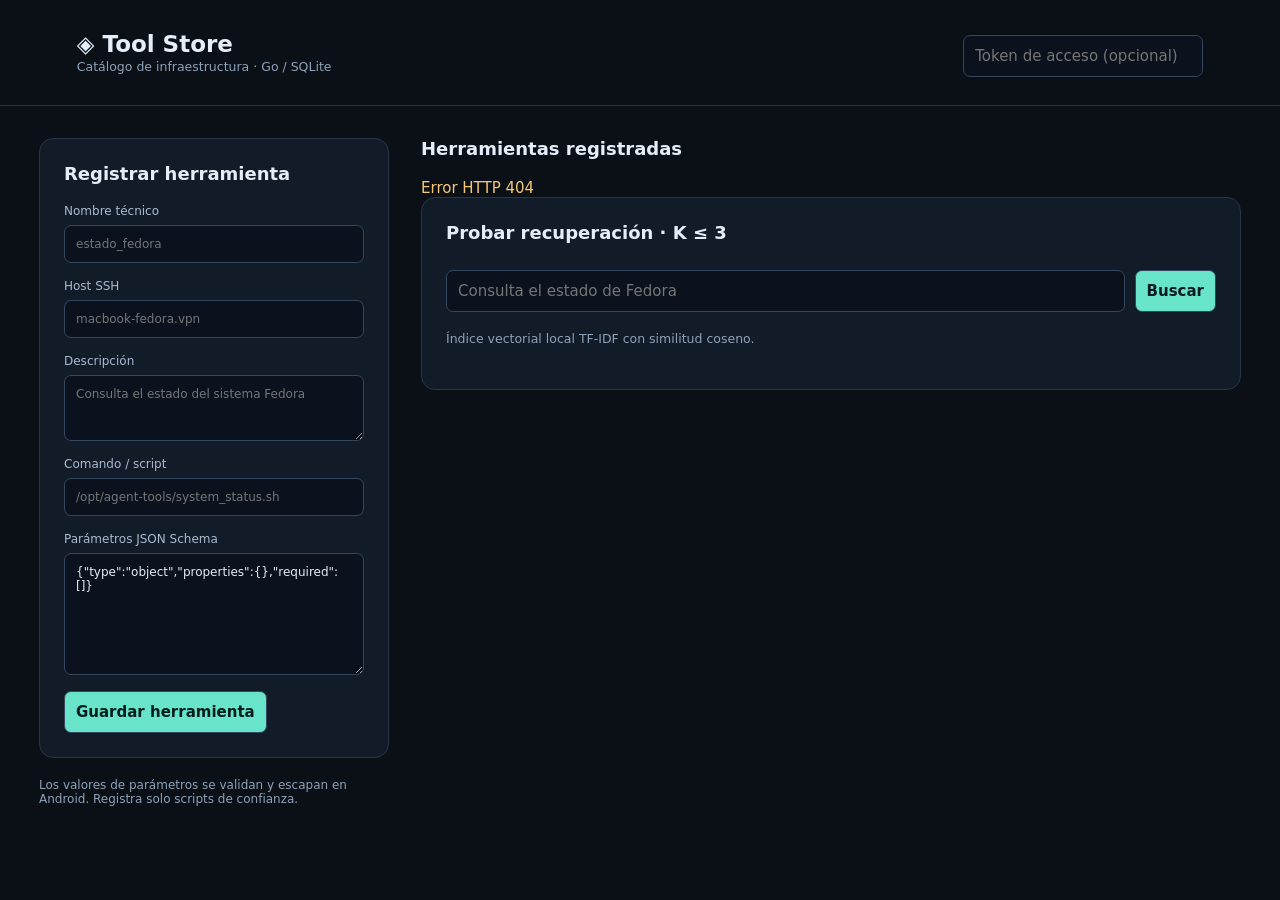
==== toolstore/web/index.html @ e9a249aa "Add Android infrastructure terminal with local inference and SSH tool catalog" ====
<!doctype html>
<html lang="es"><meta charset="utf-8"><meta name="viewport" content="width=device-width,initial-scale=1"><title>Tool Store · Infraestructura</title>
<style>
:root{color-scheme:dark;font:15px system-ui;background:#0b1017;color:#e5edf7}*{box-sizing:border-box}body{margin:0}header{padding:28px 6%;border-bottom:1px solid #263140;display:flex;justify-content:space-between;align-items:center}h1{font-size:23px;margin:0}small{color:#8da1b8}main{max-width:1250px;margin:32px auto;padding:0 24px;display:grid;grid-template-columns:350px 1fr;gap:32px}section,article{background:#121c29;border:1px solid #28364a;border-radius:14px;padding:24px}h2{font-size:18px;margin:0 0 20px}label{display:block;font-size:12px;color:#a9bad1;margin-top:16px}input,textarea,button{font:inherit;border-radius:7px;padding:11px;border:1px solid #34465e}input,textarea{display:block;background:#0b121d;color:#e5edf7;width:100%;margin-top:7px}textarea{resize:vertical}button{cursor:pointer;color:#061c1e;background:#68e4ca;font-weight:600;margin-top:16px}button.secondary{color:#c4d1e2;background:#202f43}article{margin:12px 0}article h3{color:#68e4ca;overflow-wrap:anywhere;font-size:15px}code{display:block;background:#09111c;padding:12px;white-space:pre-wrap;overflow-wrap:anywhere;color:#afbdd1}p{line-height:1.5}#notice{white-space:pre-wrap;color:#f4c875}#catalog{min-width:0}.search{display:flex;gap:10px}.search input{flex:1;min-width:0}.search button{margin:7px 0 0}#token{width:240px}#results{white-space:pre-wrap;font:12px monospace;overflow-wrap:anywhere}footer{color:#8da1b8;font-size:12px;margin-top:20px}@media(max-width:800px){main{grid-template-columns:1fr}header{display:block}#token{width:100%}}
</style>
<header><div><h1>◈ Tool Store</h1><small>Catálogo de infraestructura · Go / SQLite</small></div><input id="token" type="password" placeholder="Token de acceso (opcional)" aria-label="Token de acceso"></header>
<main><div><section><h2>Registrar herramienta</h2><form id="create">
<label>Nombre técnico<input id="nombre" required pattern="[a-z][a-z0-9_]{0,63}" placeholder="estado_fedora"></label>
<label>Host SSH<input id="target_host" required placeholder="macbook-fedora.vpn"></label>
<label>Descripción<textarea id="descripcion" required rows="3" placeholder="Consulta el estado del sistema Fedora"></textarea></label>
<label>Comando / script<input id="command_template" required placeholder="/opt/agent-tools/system_status.sh"></label>
<label>Parámetros JSON Schema<textarea id="parameters" rows="7" spellcheck="false">{"type":"object","properties":{},"required":[]}</textarea></label>
<button>Guardar herramienta</button></form></section><footer>Los valores de parámetros se validan y escapan en Android. Registra solo scripts de confianza.</footer></div>
<div id="catalog"><h2>Herramientas registradas <small id="count"></small></h2><div id="notice" role="status" aria-live="polite"></div><div id="list"></div>
<section><h2>Probar recuperación · K ≤ 3</h2><form class="search" id="search"><input id="query" required placeholder="Consulta el estado de Fedora" aria-label="Consulta de búsqueda"><button>Buscar</button></form><p><small>Índice vectorial local TF-IDF con similitud coseno.</small></p><pre id="results"></pre></section></div></main>
<script>
const $=id=>document.getElementById(id);const notice=m=>$('notice').textContent=m;
async function api(path,options={}){const r=await fetch(path,{...options,headers:{'Content-Type':'application/json',...($('token').value?{Authorization:'Bearer '+$('token').value}:{})}});if(!r.ok){let e;try{e=(await r.json()).error}catch{e='Error HTTP '+r.status}throw Error(e)}return r.status===204?null:r.json()}
function node(tag,text){const el=document.createElement(tag);el.textContent=text;return el}
async function load(){try{const tools=await api('/api/tools');$('list').replaceChildren();$('count').textContent='('+tools.length+')';if(!tools.length)$('list').append(node('p','Aún no hay herramientas. Registra un script para empezar.'));for(const t of tools){const card=node('article','');card.append(node('h3',t.nombre),node('small',t.target_host),node('p',t.descripcion),node('code',t.command_template));const b=node('button','Eliminar');b.className='secondary';b.onclick=async()=>{if(!confirm('¿Eliminar '+t.nombre+'?'))return;try{await api('/api/tools/'+t.id,{method:'DELETE'});await load();notice('Herramienta eliminada')}catch(e){notice(e.message)}};card.append(b);$('list').append(card)}}catch(e){notice(e.message)}}
$('create').onsubmit=async e=>{e.preventDefault();try{const t={};for(const key of ['nombre','target_host','descripcion','command_template'])t[key]=$(key).value.trim();t.parameters=JSON.parse($('parameters').value);await api('/api/tools',{method:'POST',body:JSON.stringify(t)});$('create').reset();await load();notice('Herramienta registrada')}catch(e){notice(e.message)}};
$('search').onsubmit=async e=>{e.preventDefault();try{$('results').textContent=JSON.stringify(await api('/tools/search',{method:'POST',body:JSON.stringify({query:$('query').value,top_k:3})}),null,2)}catch(e){notice(e.message)}};$('token').onchange=load;load();
</script></html>
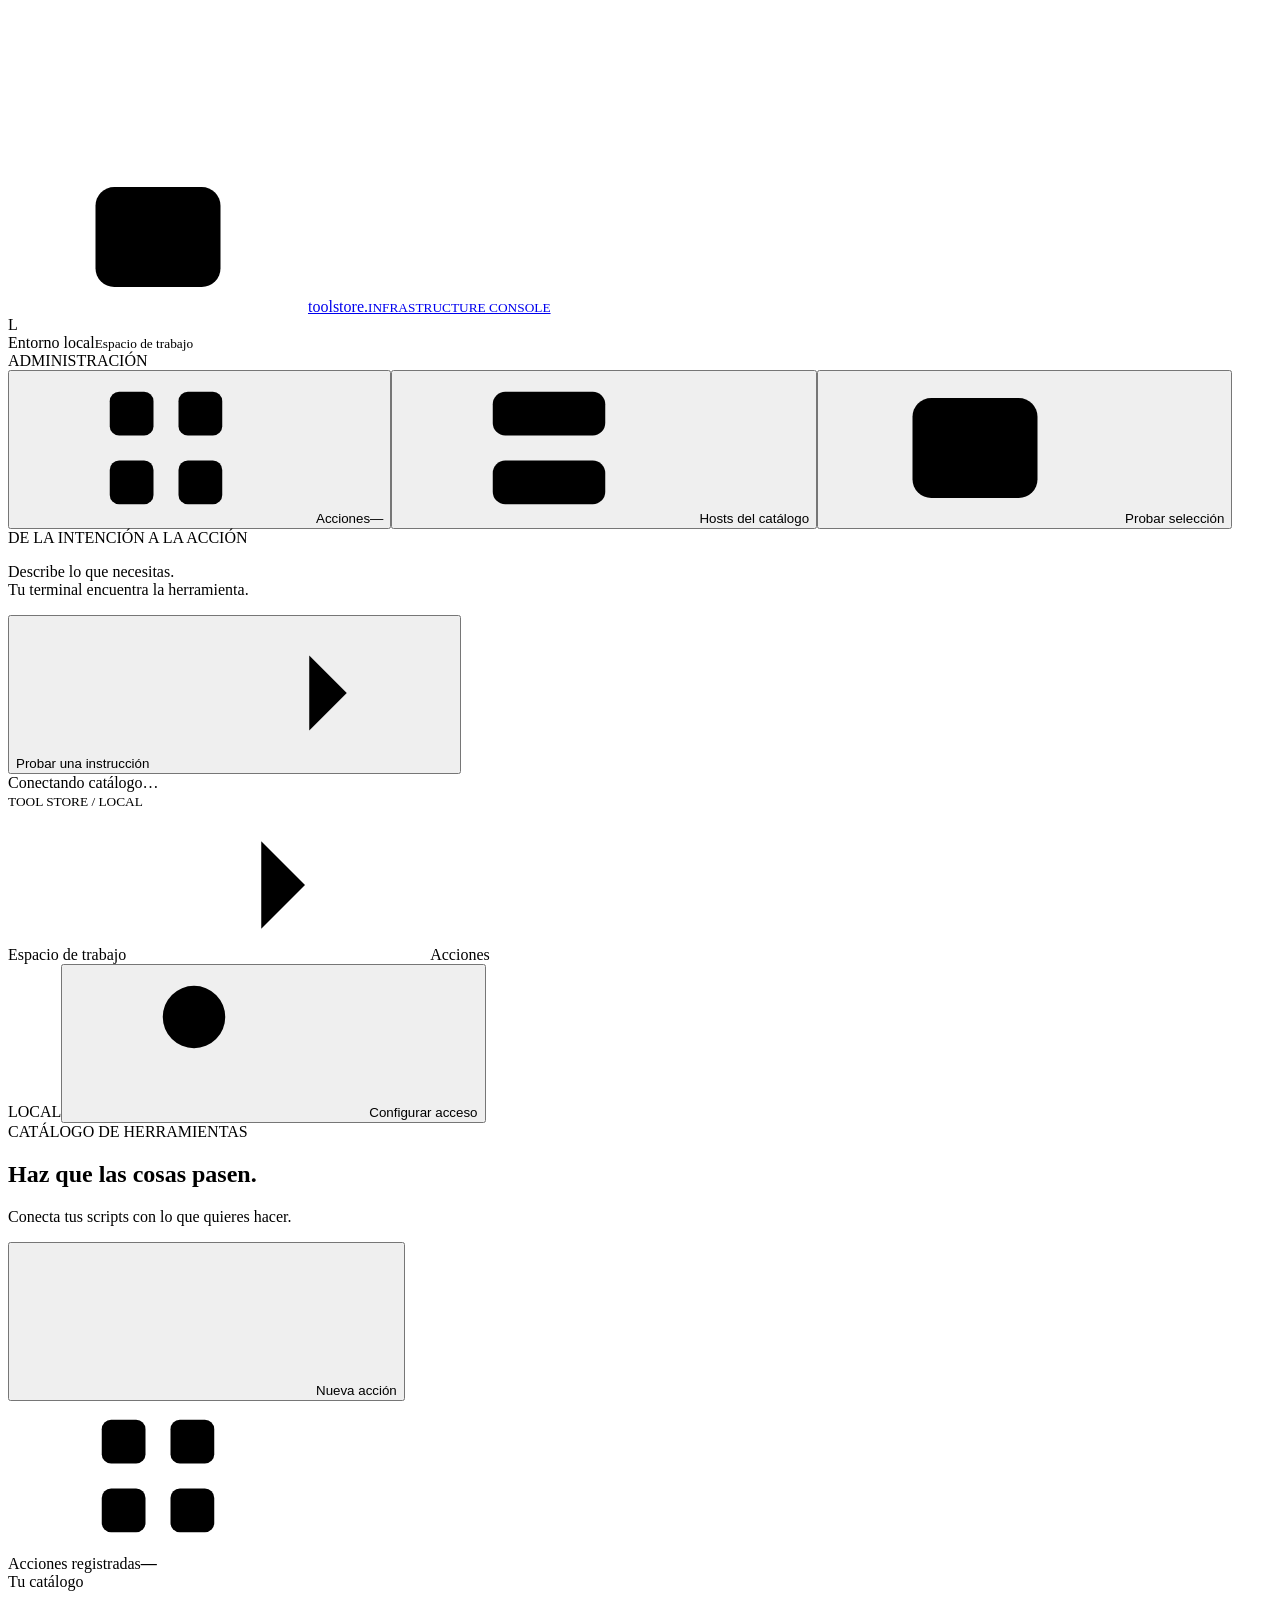
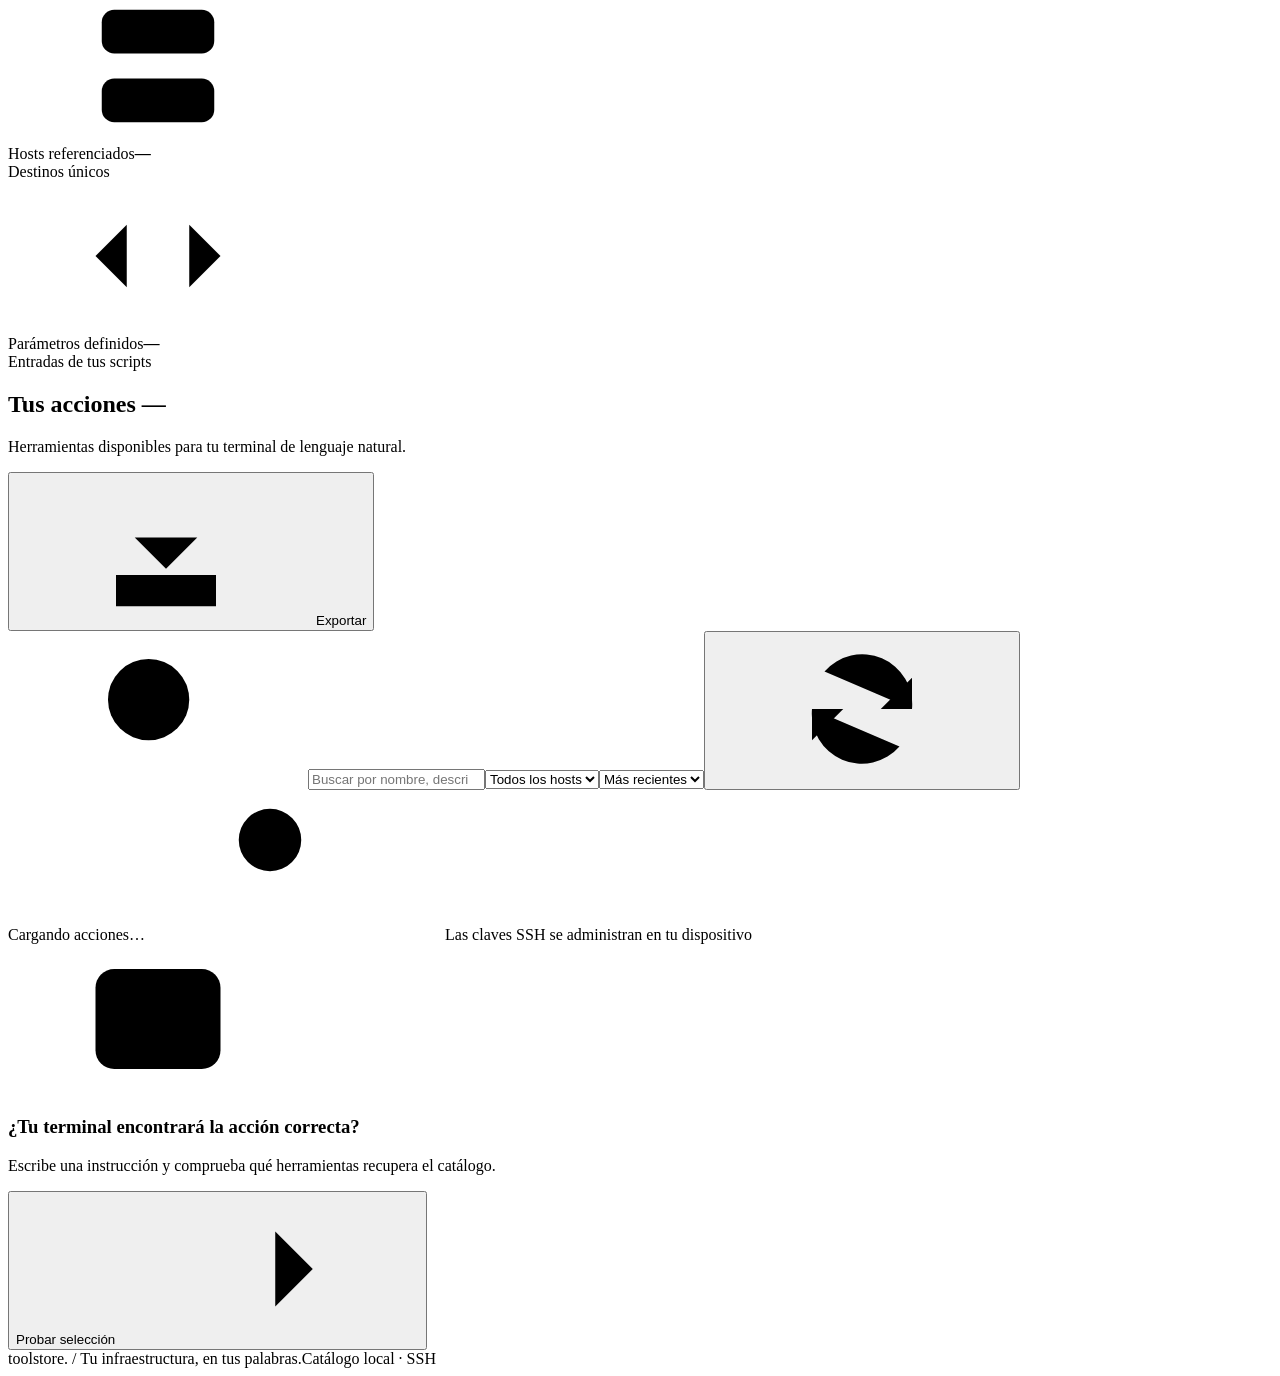
==== commit 63700654: "Improve action admin with guided forms, catalog filters and local sessions" ====
--- a/toolstore/web/index.html
+++ b/toolstore/web/index.html
@@ -1,23 +1,66 @@
 <!doctype html>
-<html lang="es"><meta charset="utf-8"><meta name="viewport" content="width=device-width,initial-scale=1"><title>Tool Store · Infraestructura</title>
-<style>
-:root{color-scheme:dark;font:15px system-ui;background:#0b1017;color:#e5edf7}*{box-sizing:border-box}body{margin:0}header{padding:28px 6%;border-bottom:1px solid #263140;display:flex;justify-content:space-between;align-items:center}h1{font-size:23px;margin:0}small{color:#8da1b8}main{max-width:1250px;margin:32px auto;padding:0 24px;display:grid;grid-template-columns:350px 1fr;gap:32px}section,article{background:#121c29;border:1px solid #28364a;border-radius:14px;padding:24px}h2{font-size:18px;margin:0 0 20px}label{display:block;font-size:12px;color:#a9bad1;margin-top:16px}input,textarea,button{font:inherit;border-radius:7px;padding:11px;border:1px solid #34465e}input,textarea{display:block;background:#0b121d;color:#e5edf7;width:100%;margin-top:7px}textarea{resize:vertical}button{cursor:pointer;color:#061c1e;background:#68e4ca;font-weight:600;margin-top:16px}button.secondary{color:#c4d1e2;background:#202f43}article{margin:12px 0}article h3{color:#68e4ca;overflow-wrap:anywhere;font-size:15px}code{display:block;background:#09111c;padding:12px;white-space:pre-wrap;overflow-wrap:anywhere;color:#afbdd1}p{line-height:1.5}#notice{white-space:pre-wrap;color:#f4c875}#catalog{min-width:0}.search{display:flex;gap:10px}.search input{flex:1;min-width:0}.search button{margin:7px 0 0}#token{width:240px}#results{white-space:pre-wrap;font:12px monospace;overflow-wrap:anywhere}footer{color:#8da1b8;font-size:12px;margin-top:20px}@media(max-width:800px){main{grid-template-columns:1fr}header{display:block}#token{width:100%}}
-</style>
-<header><div><h1>◈ Tool Store</h1><small>Catálogo de infraestructura · Go / SQLite</small></div><input id="token" type="password" placeholder="Token de acceso (opcional)" aria-label="Token de acceso"></header>
-<main><div><section><h2>Registrar herramienta</h2><form id="create">
-<label>Nombre técnico<input id="nombre" required pattern="[a-z][a-z0-9_]{0,63}" placeholder="estado_fedora"></label>
-<label>Host SSH<input id="target_host" required placeholder="macbook-fedora.vpn"></label>
-<label>Descripción<textarea id="descripcion" required rows="3" placeholder="Consulta el estado del sistema Fedora"></textarea></label>
-<label>Comando / script<input id="command_template" required placeholder="/opt/agent-tools/system_status.sh"></label>
-<label>Parámetros JSON Schema<textarea id="parameters" rows="7" spellcheck="false">{"type":"object","properties":{},"required":[]}</textarea></label>
-<button>Guardar herramienta</button></form></section><footer>Los valores de parámetros se validan y escapan en Android. Registra solo scripts de confianza.</footer></div>
-<div id="catalog"><h2>Herramientas registradas <small id="count"></small></h2><div id="notice" role="status" aria-live="polite"></div><div id="list"></div>
-<section><h2>Probar recuperación · K ≤ 3</h2><form class="search" id="search"><input id="query" required placeholder="Consulta el estado de Fedora" aria-label="Consulta de búsqueda"><button>Buscar</button></form><p><small>Índice vectorial local TF-IDF con similitud coseno.</small></p><pre id="results"></pre></section></div></main>
-<script>
-const $=id=>document.getElementById(id);const notice=m=>$('notice').textContent=m;
-async function api(path,options={}){const r=await fetch(path,{...options,headers:{'Content-Type':'application/json',...($('token').value?{Authorization:'Bearer '+$('token').value}:{})}});if(!r.ok){let e;try{e=(await r.json()).error}catch{e='Error HTTP '+r.status}throw Error(e)}return r.status===204?null:r.json()}
-function node(tag,text){const el=document.createElement(tag);el.textContent=text;return el}
-async function load(){try{const tools=await api('/api/tools');$('list').replaceChildren();$('count').textContent='('+tools.length+')';if(!tools.length)$('list').append(node('p','Aún no hay herramientas. Registra un script para empezar.'));for(const t of tools){const card=node('article','');card.append(node('h3',t.nombre),node('small',t.target_host),node('p',t.descripcion),node('code',t.command_template));const b=node('button','Eliminar');b.className='secondary';b.onclick=async()=>{if(!confirm('¿Eliminar '+t.nombre+'?'))return;try{await api('/api/tools/'+t.id,{method:'DELETE'});await load();notice('Herramienta eliminada')}catch(e){notice(e.message)}};card.append(b);$('list').append(card)}}catch(e){notice(e.message)}}
-$('create').onsubmit=async e=>{e.preventDefault();try{const t={};for(const key of ['nombre','target_host','descripcion','command_template'])t[key]=$(key).value.trim();t.parameters=JSON.parse($('parameters').value);await api('/api/tools',{method:'POST',body:JSON.stringify(t)});$('create').reset();await load();notice('Herramienta registrada')}catch(e){notice(e.message)}};
-$('search').onsubmit=async e=>{e.preventDefault();try{$('results').textContent=JSON.stringify(await api('/tools/search',{method:'POST',body:JSON.stringify({query:$('query').value,top_k:3})}),null,2)}catch(e){notice(e.message)}};$('token').onchange=load;load();
-</script></html>
+<html lang="es"><head><meta charset="utf-8"><meta name="viewport" content="width=device-width,initial-scale=1"><meta name="theme-color" content="#0c1017"><title>Acciones · Tool Store</title><link rel="icon" href="data:image/svg+xml,%3Csvg xmlns='http://www.w3.org/2000/svg' viewBox='0 0 32 32'%3E%3Crect width='32' height='32' rx='7' fill='%2317221d'/%3E%3Cpath d='m7 10 6 6-6 6m10 0h8' fill='none' stroke='%23a4f3c3' stroke-width='2'/%3E%3C/svg%3E"><link rel="stylesheet" href="/assets/styles.css"><script src="/assets/app.js" defer></script></head>
+<body>
+<svg class="sprite" aria-hidden="true" xmlns="http://www.w3.org/2000/svg"><defs>
+<symbol id="i-grid" viewBox="0 0 24 24"><rect x="3" y="3" width="7" height="7" rx="1.5"/><rect x="14" y="3" width="7" height="7" rx="1.5"/><rect x="3" y="14" width="7" height="7" rx="1.5"/><rect x="14" y="14" width="7" height="7" rx="1.5"/></symbol>
+<symbol id="i-server" viewBox="0 0 24 24"><rect x="3" y="3" width="18" height="7" rx="2"/><rect x="3" y="14" width="18" height="7" rx="2"/><path d="M7 6.5h.01M7 17.5h.01M11 6.5h6M11 17.5h6"/></symbol>
+<symbol id="i-terminal" viewBox="0 0 24 24"><rect x="2" y="4" width="20" height="16" rx="3"/><path d="m6 9 3 3-3 3m7 0h5"/></symbol>
+<symbol id="i-search" viewBox="0 0 24 24"><circle cx="10.5" cy="10.5" r="6.5"/><path d="m16 16 5 5"/></symbol>
+<symbol id="i-plus" viewBox="0 0 24 24"><path d="M12 5v14M5 12h14"/></symbol>
+<symbol id="i-arrow" viewBox="0 0 24 24"><path d="M5 12h14m-6-6 6 6-6 6"/></symbol>
+<symbol id="i-close" viewBox="0 0 24 24"><path d="m6 6 12 12M6 18 18 6"/></symbol>
+<symbol id="i-code" viewBox="0 0 24 24"><path d="m7 7-5 5 5 5m10-10 5 5-5 5m-4-14-2 18"/></symbol>
+<symbol id="i-key" viewBox="0 0 24 24"><circle cx="8" cy="8" r="5"/><path d="m12 12 8 8m-4-4 3-3m-6 0 3-3"/></symbol>
+<symbol id="i-copy" viewBox="0 0 24 24"><rect x="8" y="8" width="13" height="13" rx="2"/><path d="M16 8V5a2 2 0 0 0-2-2H5a2 2 0 0 0-2 2v9a2 2 0 0 0 2 2h3"/></symbol>
+<symbol id="i-edit" viewBox="0 0 24 24"><path d="m16 3 5 5-12 12-6 1 1-6L16 3Zm-3 3 5 5"/></symbol>
+<symbol id="i-trash" viewBox="0 0 24 24"><path d="M3 6h18M9 6V3h6v3M5 6l1 15h12l1-15M10 10v7m4-7v7"/></symbol>
+<symbol id="i-download" viewBox="0 0 24 24"><path d="M12 3v12m-5-5 5 5 5-5M4 16v5h16v-5"/></symbol>
+<symbol id="i-check" viewBox="0 0 24 24"><path d="m5 12 4 4L19 6"/></symbol>
+<symbol id="i-refresh" viewBox="0 0 24 24"><path d="M20 7v5h-5M4 17v-5h5"/><path d="M6 6a8 8 0 0 1 14 6M4 12a8 8 0 0 0 14 6"/></symbol>
+<symbol id="i-info" viewBox="0 0 24 24"><circle cx="12" cy="12" r="9"/><path d="M12 11v6m0-10v.1"/></symbol>
+<symbol id="i-chevron" viewBox="0 0 24 24"><path d="m9 5 7 7-7 7"/></symbol>
+</defs></svg>
+
+<aside class="sidebar">
+<a class="brand" href="/" aria-label="Tool Store, inicio"><span class="brand-mark"><svg><use href="#i-terminal"/></svg></span><span>toolstore<span class="brand-dot">.</span><small>INFRASTRUCTURE CONSOLE</small></span></a>
+<div class="workspace"><span class="workspace-icon">L</span><div>Entorno local<small>Espacio de trabajo</small></div><span class="workspace-light"></span></div>
+<div class="nav-label">ADMINISTRACIÓN</div>
+<nav aria-label="Principal"><button class="nav-item active" data-view="catalog" aria-current="page" title="Acciones"><svg><use href="#i-grid"/></svg><span>Acciones</span><span id="nav-count" class="nav-count">—</span></button><button class="nav-item" data-view="hosts" title="Hosts del catálogo"><svg><use href="#i-server"/></svg><span>Hosts del catálogo</span></button><button class="nav-item" data-view="test" title="Probar selección"><svg><use href="#i-terminal"/></svg><span>Probar selección</span></button></nav>
+<div class="sidebar-tip"><span class="eyebrow">DE LA INTENCIÓN A LA ACCIÓN</span><p>Describe lo que necesitas.<br>Tu terminal encuentra la herramienta.</p><button class="text-button" data-view="test">Probar una instrucción <svg><use href="#i-arrow"/></svg></button></div>
+<div class="sidebar-bottom"><span class="status-dot" id="service-dot"></span><div id="service-status">Conectando catálogo…</div><small>TOOL STORE / LOCAL</small></div>
+</aside>
+
+<div class="app-shell">
+<header class="topbar"><div class="breadcrumb">Espacio de trabajo <svg><use href="#i-chevron"/></svg><span id="breadcrumb-current">Acciones</span></div><div class="topbar-actions"><span class="local-badge">LOCAL</span><button class="access-button" id="access-button"><svg><use href="#i-key"/></svg><span id="access-label">Configurar acceso</span></button></div></header>
+<main id="main-content">
+<section id="catalog-view" class="view">
+<div class="page-heading"><div><div class="eyebrow">CATÁLOGO DE HERRAMIENTAS</div><h1>Haz que las cosas pasen<span>.</span></h1><p>Conecta tus scripts con lo que quieres hacer.</p></div><button class="button primary" id="new-action"><svg><use href="#i-plus"/></svg>Nueva acción</button></div>
+<div class="stats-grid"><div class="stat-card"><div class="stat-icon mint"><svg><use href="#i-grid"/></svg></div><div><span>Acciones registradas</span><strong id="stat-actions">—</strong></div><span class="stat-caption">Tu catálogo</span></div><div class="stat-card"><div class="stat-icon violet"><svg><use href="#i-server"/></svg></div><div><span>Hosts referenciados</span><strong id="stat-hosts">—</strong></div><span class="stat-caption">Destinos únicos</span></div><div class="stat-card"><div class="stat-icon blue"><svg><use href="#i-code"/></svg></div><div><span>Parámetros definidos</span><strong id="stat-params">—</strong></div><span class="stat-caption">Entradas de tus scripts</span></div></div>
+<div class="catalog-panel"><div class="panel-heading"><div><h2>Tus acciones <span class="count-badge" id="catalog-count">—</span></h2><p>Herramientas disponibles para tu terminal de lenguaje natural.</p></div><button class="button subtle small" id="export-actions"><svg><use href="#i-download"/></svg>Exportar</button></div>
+<div class="toolbar"><label class="search-input"><svg><use href="#i-search"/></svg><input id="filter" type="search" placeholder="Buscar por nombre, descripción o host…" aria-label="Buscar acciones"></label><select id="host-filter" aria-label="Filtrar por host"><option value="">Todos los hosts</option></select><select id="sort" aria-label="Ordenar acciones"><option value="recent">Más recientes</option><option value="name">Nombre A–Z</option></select><button class="icon-button" id="refresh" title="Actualizar catálogo" aria-label="Actualizar catálogo"><svg><use href="#i-refresh"/></svg></button></div>
+<div id="catalog-message" class="inline-message" hidden></div><div id="actions-list" class="actions-grid" aria-live="polite"></div><div class="catalog-footer"><span id="results-count">Cargando acciones…</span><span><svg><use href="#i-key"/></svg>Las claves SSH se administran en tu dispositivo</span></div></div>
+<div class="test-banner"><div class="banner-icon"><svg><use href="#i-terminal"/></svg></div><div><h3>¿Tu terminal encontrará la acción correcta?</h3><p>Escribe una instrucción y comprueba qué herramientas recupera el catálogo.</p></div><button class="button secondary" data-view="test">Probar selección <svg><use href="#i-arrow"/></svg></button></div>
+</section>
+
+<section id="hosts-view" class="view" hidden><div class="page-heading"><div><div class="eyebrow">DESTINOS DE TUS ACCIONES</div><h1>Hosts del catálogo<span>.</span></h1><p>Revisa qué herramientas apuntan a cada equipo.</p></div></div><div class="info-strip"><svg><use href="#i-info"/></svg>Estos destinos provienen del catálogo. Su conexión y sus credenciales se configuran en la app Android.</div><div id="hosts-list" class="hosts-grid"></div></section>
+
+<section id="test-view" class="view" hidden><div class="page-heading"><div><div class="eyebrow">PRUEBA TU CATÁLOGO</div><h1>Empieza con una intención<span>.</span></h1><p>Comprueba qué acciones encontraría la terminal antes de usarlas.</p></div></div><div class="test-layout"><div class="test-input-panel"><span class="section-number">01 / INSTRUCCIÓN</span><h2>¿Qué quieres hacer?</h2><form id="test-form"><label class="sr-only" for="query">Instrucción de prueba</label><textarea id="query" rows="5" maxlength="1500" placeholder="Consulta el estado de mi PC Windows y su memoria RAM" required></textarea><div class="prompt-examples"><button type="button" data-prompt="Consulta el estado del PC Windows">Estado de Windows</button><button type="button" data-prompt="Descarga un video de YouTube en Fedora">Descargar un video</button><button type="button" data-prompt="Consulta el espacio libre en disco">Espacio en disco</button></div><button class="button primary" id="test-submit"><svg><use href="#i-search"/></svg>Buscar acciones</button></form><div class="test-note"><svg><use href="#i-info"/></svg><span>Esta prueba solo busca en el catálogo. No ejecuta scripts ni abre conexiones SSH.</span></div></div><div class="test-output-panel"><div class="output-heading"><span class="section-number">02 / ACCIONES RECUPERADAS</span><span class="tag">Hasta 3 acciones</span></div><div id="test-results"><div class="empty-state compact"><div class="empty-icon"><svg><use href="#i-terminal"/></svg></div><h3>Tu próxima acción empieza aquí</h3><p>Escribe una instrucción para ver los resultados.</p></div></div></div></div></section>
+</main>
+<footer class="page-footer"><span>toolstore<span class="brand-dot">.</span> <span class="footer-divider">/</span> Tu infraestructura, en tus palabras.</span><span>Catálogo local · SSH</span></footer>
+</div>
+
+<dialog id="editor" class="editor-dialog" aria-labelledby="editor-title"><form id="action-form" novalidate>
+<div class="dialog-heading"><div><span class="eyebrow" id="editor-eyebrow">AMPLÍA TU CATÁLOGO</span><h2 id="editor-title">Nueva acción</h2></div><button class="icon-button" type="button" id="close-editor" aria-label="Cerrar formulario"><svg><use href="#i-close"/></svg></button></div>
+<div class="editor-body"><div class="editor-intro"><svg><use href="#i-terminal"/></svg><p>Una acción conecta una intención con un script de uno de tus equipos.</p></div>
+<div class="template-section" id="template-section"><label class="field-label" for="template">Empieza con una plantilla <span>Opcional</span></label><select id="template"><option value="">Crear desde cero</option><option value="windows">Consultar estado de Windows</option><option value="fedora">Consultar estado de Linux / macOS</option><option value="download">Descargar video o audio</option></select></div>
+<div class="form-section"><h3><span>01</span> Identifica la acción</h3><div class="field"><label for="nombre">Nombre técnico <span class="required">*</span></label><input id="nombre" placeholder="consultar_estado_windows" required maxlength="64" autocomplete="off"><small>Usa letras minúsculas, números y guiones bajos.</small></div><div class="field"><label for="descripcion">¿Qué hace esta acción? <span class="required">*</span></label><textarea id="descripcion" rows="3" placeholder="Consulta la memoria RAM y el espacio disponible del PC Windows." required maxlength="1000"></textarea><small>Incluye las palabras que usarías para pedirla en la terminal.</small></div></div>
+<div class="form-section"><h3><span>02</span> Conecta tu script</h3><div class="field"><label for="target_host">Host de destino <span class="required">*</span></label><input id="target_host" list="known-hosts" placeholder="pc-windows.vpn" required maxlength="253" autocomplete="off"><datalist id="known-hosts"></datalist><small>Debe coincidir con un host autorizado en tu app Android.</small></div><div class="field"><label for="command_template">Ruta del script y argumentos <span class="required">*</span></label><input id="command_template" class="mono" placeholder="C:\AgentTools\system_status.ps1" required maxlength="2000" autocomplete="off"><small>Para recibir un valor, usa un parámetro completo: <code>"{url}"</code>.</small></div></div>
+<div class="form-section parameters-section"><div class="section-heading"><h3><span>03</span> Define las entradas</h3><button type="button" class="text-button" id="toggle-json"><svg><use href="#i-code"/></svg>Editar JSON</button></div><p class="section-description">Añade los valores que necesita tu script. Las acciones sin argumentos no necesitan parámetros.</p><div id="parameter-builder"><div id="parameters-list"></div><button type="button" class="button dashed small" id="add-parameter"><svg><use href="#i-plus"/></svg>Añadir parámetro</button></div><div id="json-editor" hidden><label class="sr-only" for="parameters">Esquema JSON de parámetros</label><textarea id="parameters" rows="12" spellcheck="false" class="mono"></textarea><small>Esquema de tipo object con parámetros string, required, enum y default.</small></div></div>
+<div id="form-error" class="form-error" role="alert" hidden></div></div>
+<div class="dialog-footer"><span><svg><use href="#i-key"/></svg>Solo scripts de confianza</span><div><button class="button secondary" type="button" id="cancel-editor">Cancelar</button><button class="button primary" id="save-action"><svg><use href="#i-check"/></svg><span id="save-label">Guardar acción</span></button></div></div>
+</form></dialog>
+
+<dialog id="access-dialog" class="small-dialog" aria-labelledby="access-title"><form id="access-form"><div class="dialog-heading"><div><span class="eyebrow">CONEXIÓN AL CATÁLOGO</span><h2 id="access-title">Configurar acceso</h2></div><button class="icon-button" type="button" data-close="access-dialog" aria-label="Cerrar"><svg><use href="#i-close"/></svg></button></div><div class="small-dialog-body"><p>Introduce el token de tu Tool Store para administrar las acciones.</p><div class="field"><label for="token">Token de acceso</label><div class="password-field"><input id="token" type="password" placeholder="Pega tu token" autocomplete="off"><button type="button" class="text-button" id="show-token">Mostrar</button></div></div><label class="checkbox-label"><input type="checkbox" id="remember-token" checked>Recordar en esta pestaña</label><p class="helper">El token protege el catálogo. Las claves privadas SSH no se introducen en este panel.</p><div id="access-error" class="form-error" role="alert" hidden></div></div><div class="dialog-footer"><button type="button" class="button subtle" id="disconnect">Desconectar</button><button class="button primary" id="connect">Conectar <svg><use href="#i-arrow"/></svg></button></div></form></dialog>
+<dialog id="delete-dialog" class="small-dialog" aria-labelledby="delete-title"><div class="dialog-heading"><h2 id="delete-title">¿Eliminar esta acción?</h2><button class="icon-button" data-close="delete-dialog" aria-label="Cerrar"><svg><use href="#i-close"/></svg></button></div><div class="small-dialog-body"><p>Se eliminará <strong id="delete-name"></strong> del catálogo. El script original permanecerá en su equipo.</p><div id="delete-error" class="form-error" role="alert" hidden></div></div><div class="dialog-footer"><button class="button secondary" data-close="delete-dialog">Cancelar</button><button class="button danger" id="confirm-delete">Eliminar acción</button></div></dialog>
+<div id="toast" class="toast" role="status" aria-live="polite" hidden><svg><use href="#i-check"/></svg><span></span></div>
+</body></html>
